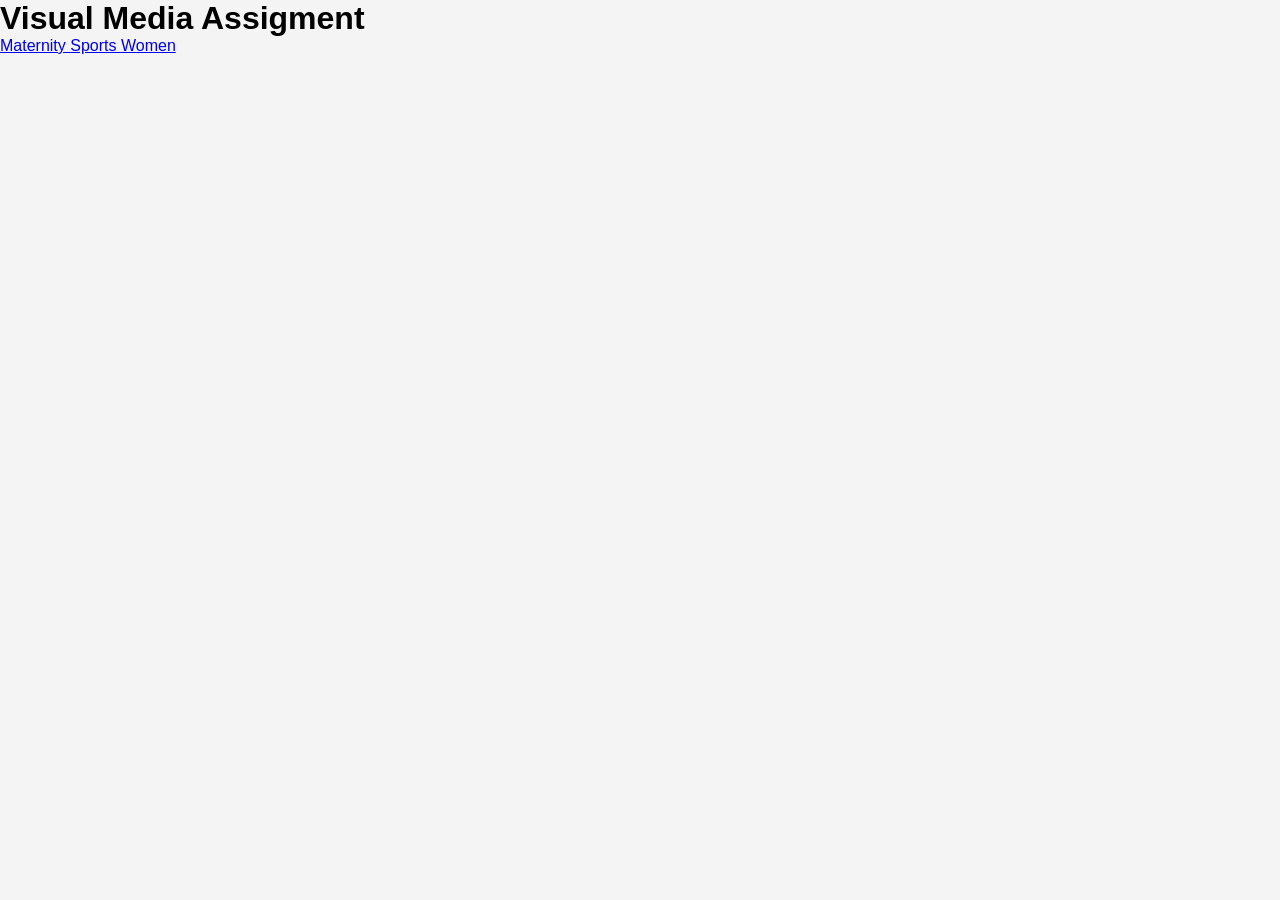
==== index.html @ db65ce9e "Add files via upload" ====
<!DOCTYPE html>
<html lang="en">
    
<head>
    <meta charset="UTF-8">
    <title>Visual Media Assigment</title> 
    <link rel="stylesheet" href="style.css">
</head>

<body>
    <h1>Visual Media Assigment</h1>

    <div class="navigation"> 
        <a href="maternity.html">Maternity  </a>
        <a href="sports.html">Sports  </a>
        <a href="women.html">Women </a>
</div>
</body>
</html>
---- style.css ----
body {
    font-family: Arial, sans-serif;
    margin: 0;
    background-color: #f4f4f4;
}

header {
    background-color: #333;
    color: white;
    text-align: center;
    padding: 35px;
}

h1 {
    margin: 0;
}

.navigator {
    display: flex;
    justify-content: center;
    gap: 25px;
    margin: 40px auto;
}

.navigator a {
    display: block;
    background-color: white;
    color: #333;
    text-decoration: none;
    text-align: center;
    padding: 30px 45px;
    width: 150px;
    border: 1px solid #ccc;
    border-radius: 8px;
    font-size: 18px;
    box-shadow: 0 2px 5px rgba(0, 0, 0, 0.1);
}

.navigator a:hover {
    background-color: #333;
    color: white;
}
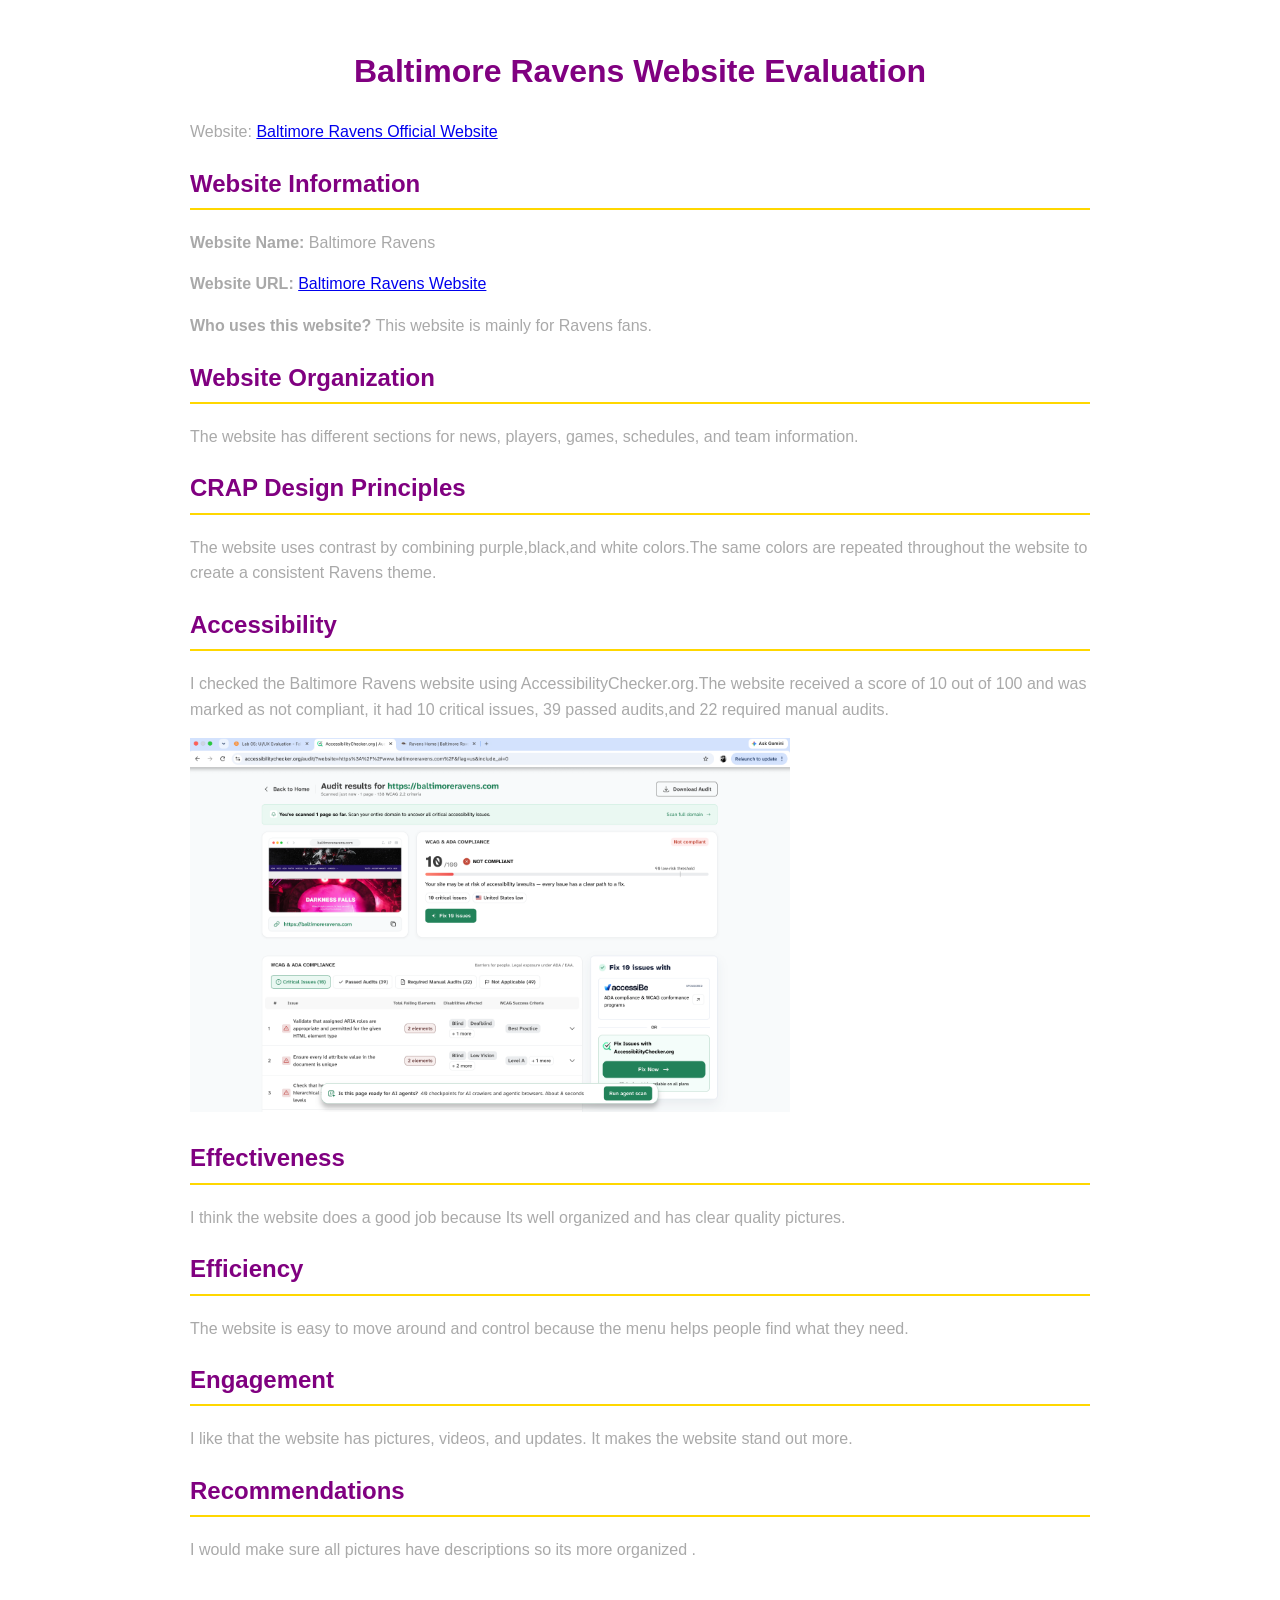
==== commit b554c84e: "Add files via upload" ====
--- a/index.html
+++ b/index.html
@@ -1,19 +1,90 @@
 <!DOCTYPE html>
 <html lang="en">
-    
 <head>
+<style>
+body {
+font-family: Arial, sans-serif;
+background-color: white;
+color: darkgray;
+line-height: 1.6;
+max-width: 900px;
+margin: auto;
+padding: 25px;
+}
+
+h1 {
+color: purple;
+text-align: center;
+}
+
+h2 {
+color: purple;
+border-bottom: 2px solid gold;
+padding-bottom: 5px;
+}
+img {
+max-width: 100%;
+height: auto;
+}
+</style>
+
     <meta charset="UTF-8">
-    <title>Visual Media Assigment</title> 
-    <link rel="stylesheet" href="style.css">
+<title>Baltimore Ravens Website Evaluation</title>
 </head>
+<body>
 
-<body>
-    <h1>Visual Media Assigment</h1>
+<h1>Baltimore Ravens Website Evaluation</h1>
 
-    <div class="navigation"> 
-        <a href="maternity.html">Maternity  </a>
-        <a href="sports.html">Sports  </a>
-        <a href="women.html">Women </a>
-</div>
+<p>
+Website:
+<a href="https://www.baltimoreravens.com/">
+Baltimore Ravens Official Website
+</a>
+<h2>Website Information</h2>
+
+<p><strong>Website Name:</strong> Baltimore Ravens</p>
+
+<p><strong>Website URL:</strong>
+<a href="https://www.baltimoreravens.com/">
+Baltimore Ravens Website</a></p>
+
+<p><strong>Who uses this website?</strong>
+This website is mainly for Ravens fans.</p>
+
+<h2>Website Organization</h2>
+
+<p>The website has different sections for news,
+players, games, schedules, and team information.</p>
+
+<h2>CRAP Design Principles</h2>
+
+<p>The website uses contrast by combining purple,black,and white colors.The same colors are repeated throughout the website to create a consistent Ravens theme.</p>
+
+<h2>Accessibility</h2>
+
+<p>I checked the Baltimore Ravens website using AccessibilityChecker.org.The website received a score of 10 out of 100 and was marked as not compliant, it had 10 critical issues, 39 passed audits,and 22 required manual audits.</p>
+<img
+    src="accessibility-screenshot.png"
+    alt="Baltimore Ravens accessibility audit showing a score out of 100."
+    width="600"
+    >
+    <h2>Effectiveness</h2>
+
+
+<p>I think the website does a good job because Its well organized and has clear quality pictures.</p>
+
+<h2>Efficiency</h2>
+
+<p>The website is easy to move around and control because
+the menu helps people find what they need.</p>
+
+<h2>Engagement</h2>
+
+<p>I like that the website has pictures, videos,
+and updates. It makes the website stand out more.</p>
+
+<h2>Recommendations</h2>
+
+<p>I would make sure all pictures have descriptions so its more organized .</p>   
 </body>
-</html> 
+</html>
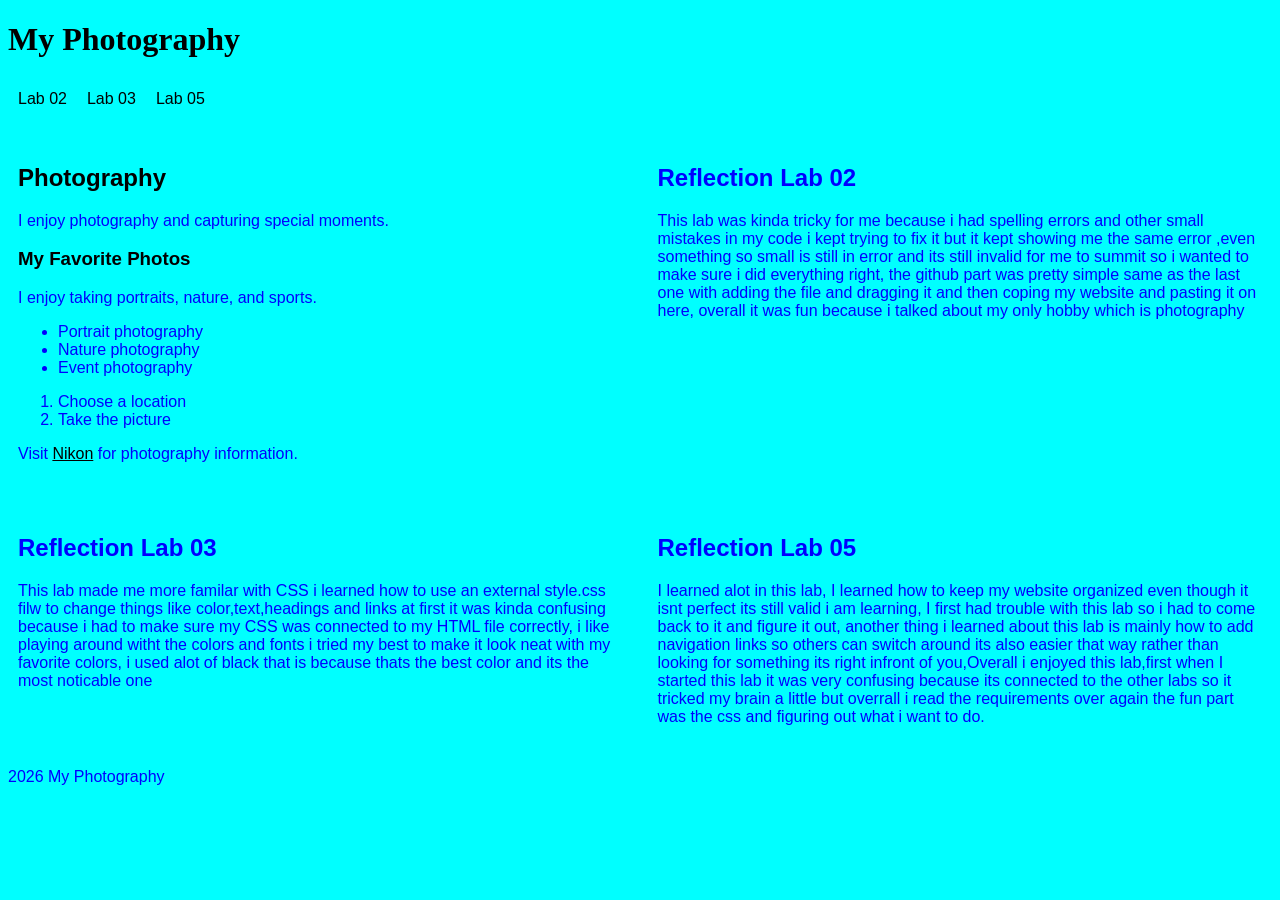
==== commit 5ca1ad8d: "Add files via upload" ====
--- a/index.html
+++ b/index.html
@@ -1,90 +1,63 @@
 <!DOCTYPE html>
 <html lang="en">
 <head>
-<style>
-body {
-font-family: Arial, sans-serif;
-background-color: white;
-color: darkgray;
-line-height: 1.6;
-max-width: 900px;
-margin: auto;
-padding: 25px;
-}
+    <meta charset="UTF-8">
+    <title>My Photography</title>
+    <link rel="stylesheet" href="style.css">
+</head>
 
-h1 {
-color: purple;
-text-align: center;
-}
+<body>
+    <header>
+        <h1 id="main-title">My Photography</h1>
+    </header>
 
-h2 {
-color: purple;
-border-bottom: 2px solid gold;
-padding-bottom: 5px;
-}
-img {
-max-width: 100%;
-height: auto;
-}
-</style>
+<nav>
+    <ul>
+        <li><a href="#lab02">Lab 02</a></li>
+        <li><a href="#lab03">Lab 03</a></li>
+        <li><a href="#lab05">Lab 05</a></li> 
+        </ul>
+</nav>
+    <main>
+        <article>
+            <h2 class="section-title">Photography</h2>
 
-    <meta charset="UTF-8">
-<title>Baltimore Ravens Website Evaluation</title>
-</head>
-<body>
+            <p>I enjoy photography and capturing special moments.</p>
 
-<h1>Baltimore Ravens Website Evaluation</h1>
+            <h3 class="section-title">My Favorite Photos</h3>
 
-<p>
-Website:
-<a href="https://www.baltimoreravens.com/">
-Baltimore Ravens Official Website
-</a>
-<h2>Website Information</h2>
+            <p>I enjoy taking portraits, nature, and sports.</p>
 
-<p><strong>Website Name:</strong> Baltimore Ravens</p>
+            <ul>
+                <li>Portrait photography</li>
+                <li>Nature photography</li>
+                <li>Event photography</li>
+            </ul>
 
-<p><strong>Website URL:</strong>
-<a href="https://www.baltimoreravens.com/">
-Baltimore Ravens Website</a></p>
+            <ol>
+                <li>Choose a location</li>
+                <li>Take the picture</li>
+            </ol>
 
-<p><strong>Who uses this website?</strong>
-This website is mainly for Ravens fans.</p>
+            <p>Visit <a href="https://www.nikonusa.com/">Nikon</a> for photography information.</p>
+        </article>
+      <article id="lab02">
+         <h2> Reflection Lab 02</h2>
+         <p>This lab was kinda tricky for me because i had spelling errors and other small mistakes in my code i kept trying to fix it but it kept showing me the same error ,even something so small is still in error and its still invalid for me to summit so i wanted to make sure i did everything right, the github part was pretty simple same as the last one with adding the file and dragging it and then coping my website and pasting it on here, overall it was fun because i talked about my only hobby which is photography</p>
+      </article>
+      <article id="lab03">
+         <h2>Reflection Lab 03</h2>
+         <p>This lab made me more familar with CSS i learned how to use an external style.css filw to change things like color,text,headings and links at first it was kinda confusing because i had to make sure my CSS was connected to my HTML file correctly, i like playing around witht the colors and fonts i tried my best to make it look neat with my favorite colors, i used alot of black that is because thats the best color and its the most noticable one</p>
+      </article>
+<article id="lab05">
+    <h2>Reflection Lab 05</h2>
+    <p>I learned alot in this lab, I learned how to keep my website organized even though it isnt perfect its still valid i am learning, I first had trouble with this lab so i had to come back to it and figure it out, another thing i learned about this lab is mainly how to add navigation links so others can switch around its also easier that way rather than looking for something its right infront of you,Overall i enjoyed this lab,first when I started this lab it was very confusing because its connected to the other labs so it tricked my brain a little but overrall i read the requirements over again the fun part was the css and figuring out what i want to do.</p>
+</article>
 
-<h2>Website Organization</h2>
+    </main>
 
-<p>The website has different sections for news,
-players, games, schedules, and team information.</p>
-
-<h2>CRAP Design Principles</h2>
-
-<p>The website uses contrast by combining purple,black,and white colors.The same colors are repeated throughout the website to create a consistent Ravens theme.</p>
-
-<h2>Accessibility</h2>
-
-<p>I checked the Baltimore Ravens website using AccessibilityChecker.org.The website received a score of 10 out of 100 and was marked as not compliant, it had 10 critical issues, 39 passed audits,and 22 required manual audits.</p>
-<img
-    src="accessibility-screenshot.png"
-    alt="Baltimore Ravens accessibility audit showing a score out of 100."
-    width="600"
-    >
-    <h2>Effectiveness</h2>
-
-
-<p>I think the website does a good job because Its well organized and has clear quality pictures.</p>
-
-<h2>Efficiency</h2>
-
-<p>The website is easy to move around and control because
-the menu helps people find what they need.</p>
-
-<h2>Engagement</h2>
-
-<p>I like that the website has pictures, videos,
-and updates. It makes the website stand out more.</p>
-
-<h2>Recommendations</h2>
-
-<p>I would make sure all pictures have descriptions so its more organized .</p>   
+    <footer>
+        <p>2026 My Photography</p>
+    </footer>
 </body>
-</html>+</html>
--- a/style.css
+++ b/style.css
@@ -0,0 +1,60 @@
+body {
+    background-color: aqua;
+    color:blue;
+    font-family: sans-serif;
+
+}
+
+
+h1 {
+    font-family:'Times New Roman', Times, serif;
+    color:black; 
+
+}
+
+a:link {
+    color:black
+}
+
+a:hover {
+    color:blueviolet
+}
+
+.section-title {
+    color: black;
+}
+
+#main-title { 
+    color:black;
+}
+
+main {
+    display: grid;
+    grid-template-columns: 1fr;
+    gap: 15px;
+}
+
+article {
+    padding: 10px;
+}
+
+@media (min-width: 768px) {
+    main {
+        grid-template-columns: 1fr 1fr;
+    }
+}
+
+nav ul {
+    display: flex;
+    gap: 20px;
+    list-style: none;
+    padding: 10px;
+}
+
+nav a {
+    color: black;
+    text-decoration: none;
+}
+
+
+
